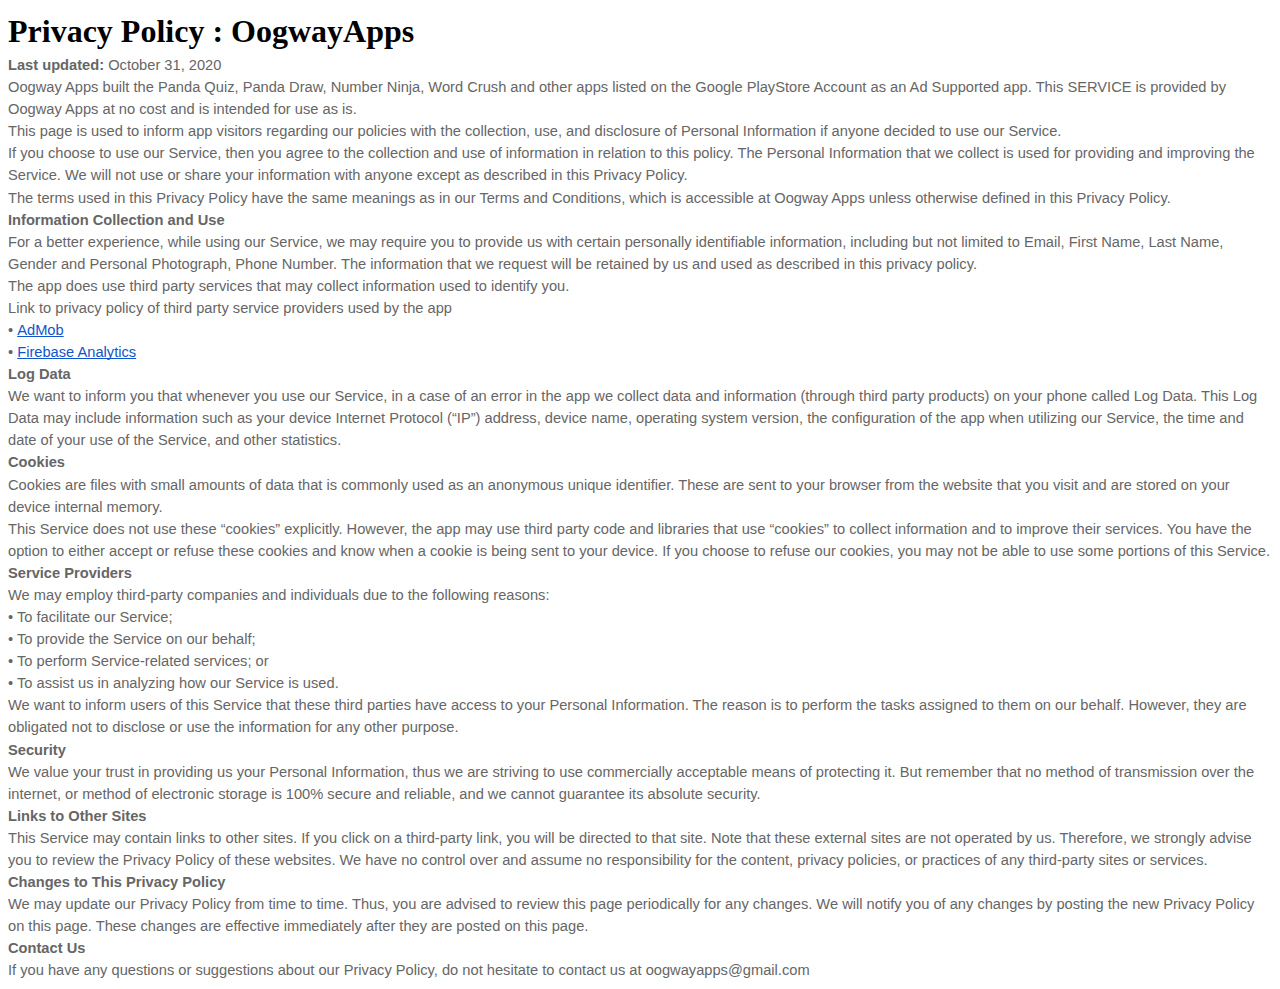
==== privacy/index.html @ 04e35fe3 "Added WORD CRUSH url & privacypolicy" ====
<!DOCTYPE html>
<html lang="en">
  <head>
    <meta charset="UTF-8" />
    <meta name="viewport" content="width=device-width, initial-scale=1.0" />
    <title>Privacy Policy of OogwayApps</title>
    <link rel="stylesheet" href="/css/privacy.css" />
  </head>
  <body>
    <h1
      dir="ltr"
      style="line-height: 1.44; margin-top: 0pt; margin-bottom: 0pt"
    >
      <span class="pageHeader">Privacy Policy : OogwayApps</span>
    </h1>
    <p dir="ltr" style="line-height: 1.38; margin-top: 0pt; margin-bottom: 0pt">
      <span
        style="
          font-size: 11pt;
          font-family: Roboto, sans-serif;
          color: #666666;
          background-color: transparent;
          font-weight: 700;
          font-style: normal;
          font-variant: normal;
          text-decoration: none;
          vertical-align: baseline;
        "
        >Last updated:</span
      ><span
        style="
          font-size: 11pt;
          font-family: Roboto, sans-serif;
          color: #666666;
          background-color: transparent;
          font-weight: 400;
          font-style: normal;
          font-variant: normal;
          text-decoration: none;
          vertical-align: baseline;
        "
        >&nbsp;October 31, 2020</span
      >
    </p>
    <div class="br"></div>
    <div class="br"></div>

    <p dir="ltr" style="line-height: 1.38; margin-top: 0pt; margin-bottom: 0pt">
      <span
        style="
          font-size: 11pt;
          font-family: Roboto, sans-serif;
          color: #666666;
          background-color: transparent;
          font-weight: 400;
          font-style: normal;
          font-variant: normal;
          text-decoration: none;
          vertical-align: baseline;
        "
        >Oogway Apps built the Panda Quiz, Panda Draw, Number Ninja, Word Crush and other
        apps listed on the Google PlayStore Account as an Ad Supported app. This
        SERVICE is provided by Oogway Apps at no cost and is intended for use as
        is.</span
      >
    </p>
    <div class="br"></div>
    <p dir="ltr" style="line-height: 1.38; margin-top: 0pt; margin-bottom: 0pt">
      <span
        style="
          font-size: 11pt;
          font-family: Roboto, sans-serif;
          color: #666666;
          background-color: transparent;
          font-weight: 400;
          font-style: normal;
          font-variant: normal;
          text-decoration: none;
          vertical-align: baseline;
        "
        >This page is used to inform app visitors regarding our policies with
        the collection, use, and disclosure of Personal Information if anyone
        decided to use our Service.</span
      >
    </p>
    <div class="br"></div>
    <p dir="ltr" style="line-height: 1.38; margin-top: 0pt; margin-bottom: 0pt">
      <span
        style="
          font-size: 11pt;
          font-family: Roboto, sans-serif;
          color: #666666;
          background-color: transparent;
          font-weight: 400;
          font-style: normal;
          font-variant: normal;
          text-decoration: none;
          vertical-align: baseline;
        "
        >If you choose to use our Service, then you agree to the collection and
        use of information in relation to this policy. The Personal Information
        that we collect is used for providing and improving the Service. We will
        not use or share your information with anyone except as described in
        this Privacy Policy.</span
      >
    </p>
    <div class="br"></div>
    <p dir="ltr" style="line-height: 1.38; margin-top: 0pt; margin-bottom: 0pt">
      <span
        style="
          font-size: 11pt;
          font-family: Roboto, sans-serif;
          color: #666666;
          background-color: transparent;
          font-weight: 400;
          font-style: normal;
          font-variant: normal;
          text-decoration: none;
          vertical-align: baseline;
        "
        >The terms used in this Privacy Policy have the same meanings as in our
        Terms and Conditions, which is accessible at Oogway Apps unless
        otherwise defined in this Privacy Policy.</span
      >
    </p>
    <div class="br"></div>
    <div class="br"></div>
    <p dir="ltr" style="line-height: 1.38; margin-top: 0pt; margin-bottom: 0pt">
      <span
        style="
          font-size: 11pt;
          font-family: Roboto, sans-serif;
          color: #666666;
          background-color: transparent;
          font-weight: 700;
          font-style: normal;
          font-variant: normal;
          text-decoration: none;
          vertical-align: baseline;
        "
        >Information Collection and Use</span
      >
    </p>
    <div class="br"></div>
    <p dir="ltr" style="line-height: 1.38; margin-top: 0pt; margin-bottom: 0pt">
      <span
        style="
          font-size: 11pt;
          font-family: Roboto, sans-serif;
          color: #666666;
          background-color: transparent;
          font-weight: 400;
          font-style: normal;
          font-variant: normal;
          text-decoration: none;
          vertical-align: baseline;
        "
        >For a better experience, while using our Service, we may require you to
        provide us with certain personally identifiable information, including
        but not limited to Email, First Name, Last Name, Gender and Personal
        Photograph, Phone Number. The information that we request will be
        retained by us and used as described in this privacy policy.</span
      >
    </p>
    <div class="br"></div>
    <p dir="ltr" style="line-height: 1.38; margin-top: 0pt; margin-bottom: 0pt">
      <span
        style="
          font-size: 11pt;
          font-family: Roboto, sans-serif;
          color: #666666;
          background-color: transparent;
          font-weight: 400;
          font-style: normal;
          font-variant: normal;
          text-decoration: none;
          vertical-align: baseline;
        "
        >The app does use third party services that may collect information used
        to identify you.</span
      >
    </p>
    <div class="br"></div>
    <p dir="ltr" style="line-height: 1.38; margin-top: 0pt; margin-bottom: 0pt">
      <span
        style="
          font-size: 11pt;
          font-family: Roboto, sans-serif;
          color: #666666;
          background-color: transparent;
          font-weight: 400;
          font-style: normal;
          font-variant: normal;
          text-decoration: none;
          vertical-align: baseline;
        "
        >Link to privacy policy of third party service providers used by the
        app</span
      >
    </p>
    <div class="br"></div>
    <p dir="ltr" style="line-height: 1.38; margin-top: 0pt; margin-bottom: 0pt">
      <span
        style="
          font-size: 11pt;
          font-family: Roboto, sans-serif;
          color: #666666;
          background-color: transparent;
          font-weight: 400;
          font-style: normal;
          font-variant: normal;
          text-decoration: none;
          vertical-align: baseline;
        "
        >&bull;&nbsp;</span
      ><a
        href="https://support.google.com/admob/answer/6128543?hl=en"
        style="text-decoration: none"
        ><span
          style="
            font-size: 11pt;
            font-family: Roboto, sans-serif;
            color: #1155cc;
            background-color: transparent;
            font-weight: 400;
            font-style: normal;
            font-variant: normal;
            text-decoration: underline;
            -webkit-text-decoration-skip: none;
            text-decoration-skip-ink: none;
            vertical-align: baseline;
            white-space: pre;
            white-space: pre-wrap;
          "
          >AdMob</span
        ></a
      >
    </p>
    <p dir="ltr" style="line-height: 1.38; margin-top: 0pt; margin-bottom: 0pt">
      <span
        style="
          font-size: 11pt;
          font-family: Roboto, sans-serif;
          color: #666666;
          background-color: transparent;
          font-weight: 400;
          font-style: normal;
          font-variant: normal;
          text-decoration: none;
          vertical-align: baseline;
        "
        >&bull;&nbsp;</span
      ><a
        href="https://firebase.google.com/policies/analytics"
        style="text-decoration: none"
        ><span
          style="
            font-size: 11pt;
            font-family: Roboto, sans-serif;
            color: #1155cc;
            background-color: transparent;
            font-weight: 400;
            font-style: normal;
            font-variant: normal;
            text-decoration: underline;
            -webkit-text-decoration-skip: none;
            text-decoration-skip-ink: none;
            vertical-align: baseline;
            white-space: pre;
            white-space: pre-wrap;
          "
          >Firebase Analytics</span
        ></a
      >
    </p>
    <div class="br"></div>
    <div class="br"></div>
    <p dir="ltr" style="line-height: 1.38; margin-top: 0pt; margin-bottom: 0pt">
      <span
        style="
          font-size: 11pt;
          font-family: Roboto, sans-serif;
          color: #666666;
          background-color: transparent;
          font-weight: 700;
          font-style: normal;
          font-variant: normal;
          text-decoration: none;
          vertical-align: baseline;
        "
        >Log Data</span
      >
    </p>
    <div class="br"></div>
    <p dir="ltr" style="line-height: 1.38; margin-top: 0pt; margin-bottom: 0pt">
      <span
        style="
          font-size: 11pt;
          font-family: Roboto, sans-serif;
          color: #666666;
          background-color: transparent;
          font-weight: 400;
          font-style: normal;
          font-variant: normal;
          text-decoration: none;
          vertical-align: baseline;
        "
        >We want to inform you that whenever you use our Service, in a case of
        an error in the app we collect data and information (through third party
        products) on your phone called Log Data. This Log Data may include
        information such as your device Internet Protocol (&ldquo;IP&rdquo;)
        address, device name, operating system version, the configuration of the
        app when utilizing our Service, the time and date of your use of the
        Service, and other statistics.</span
      >
    </p>
    <div class="br"></div>
    <div class="br"></div>
    <p dir="ltr" style="line-height: 1.38; margin-top: 0pt; margin-bottom: 0pt">
      <span
        style="
          font-size: 11pt;
          font-family: Roboto, sans-serif;
          color: #666666;
          background-color: transparent;
          font-weight: 700;
          font-style: normal;
          font-variant: normal;
          text-decoration: none;
          vertical-align: baseline;
        "
        >Cookies</span
      >
    </p>
    <div class="br"></div>
    <p dir="ltr" style="line-height: 1.38; margin-top: 0pt; margin-bottom: 0pt">
      <span
        style="
          font-size: 11pt;
          font-family: Roboto, sans-serif;
          color: #666666;
          background-color: transparent;
          font-weight: 400;
          font-style: normal;
          font-variant: normal;
          text-decoration: none;
          vertical-align: baseline;
        "
        >Cookies are files with small amounts of data that is commonly used as
        an anonymous unique identifier. These are sent to your browser from the
        website that you visit and are stored on your device internal
        memory.</span
      >
    </p>
    <div class="br"></div>
    <p dir="ltr" style="line-height: 1.38; margin-top: 0pt; margin-bottom: 0pt">
      <span
        style="
          font-size: 11pt;
          font-family: Roboto, sans-serif;
          color: #666666;
          background-color: transparent;
          font-weight: 400;
          font-style: normal;
          font-variant: normal;
          text-decoration: none;
          vertical-align: baseline;
        "
        >This Service does not use these &ldquo;cookies&rdquo; explicitly.
        However, the app may use third party code and libraries that use
        &ldquo;cookies&rdquo; to collect information and to improve their
        services. You have the option to either accept or refuse these cookies
        and know when a cookie is being sent to your device. If you choose to
        refuse our cookies, you may not be able to use some portions of this
        Service.</span
      >
    </p>
    <div class="br"></div>
    <div class="br"></div>
    <p dir="ltr" style="line-height: 1.38; margin-top: 0pt; margin-bottom: 0pt">
      <span
        style="
          font-size: 11pt;
          font-family: Roboto, sans-serif;
          color: #666666;
          background-color: transparent;
          font-weight: 700;
          font-style: normal;
          font-variant: normal;
          text-decoration: none;
          vertical-align: baseline;
        "
        >Service Providers</span
      >
    </p>
    <div class="br"></div>
    <p dir="ltr" style="line-height: 1.38; margin-top: 0pt; margin-bottom: 0pt">
      <span
        style="
          font-size: 11pt;
          font-family: Roboto, sans-serif;
          color: #666666;
          background-color: transparent;
          font-weight: 400;
          font-style: normal;
          font-variant: normal;
          text-decoration: none;
          vertical-align: baseline;
        "
        >We may employ third-party companies and individuals due to the
        following reasons:</span
      >
    </p>
    <div class="br"></div>
    <p dir="ltr" style="line-height: 1.38; margin-top: 0pt; margin-bottom: 0pt">
      <span
        style="
          font-size: 11pt;
          font-family: Roboto, sans-serif;
          color: #666666;
          background-color: transparent;
          font-weight: 400;
          font-style: normal;
          font-variant: normal;
          text-decoration: none;
          vertical-align: baseline;
        "
        >&bull; To facilitate our Service;</span
      >
    </p>
    <p dir="ltr" style="line-height: 1.38; margin-top: 0pt; margin-bottom: 0pt">
      <span
        style="
          font-size: 11pt;
          font-family: Roboto, sans-serif;
          color: #666666;
          background-color: transparent;
          font-weight: 400;
          font-style: normal;
          font-variant: normal;
          text-decoration: none;
          vertical-align: baseline;
        "
        >&bull; To provide the Service on our behalf;</span
      >
    </p>
    <p dir="ltr" style="line-height: 1.38; margin-top: 0pt; margin-bottom: 0pt">
      <span
        style="
          font-size: 11pt;
          font-family: Roboto, sans-serif;
          color: #666666;
          background-color: transparent;
          font-weight: 400;
          font-style: normal;
          font-variant: normal;
          text-decoration: none;
          vertical-align: baseline;
        "
        >&bull; To perform Service-related services; or</span
      >
    </p>
    <p dir="ltr" style="line-height: 1.38; margin-top: 0pt; margin-bottom: 0pt">
      <span
        style="
          font-size: 11pt;
          font-family: Roboto, sans-serif;
          color: #666666;
          background-color: transparent;
          font-weight: 400;
          font-style: normal;
          font-variant: normal;
          text-decoration: none;
          vertical-align: baseline;
        "
        >&bull; To assist us in analyzing how our Service is used.</span
      >
    </p>
    <div class="br"></div>
    <p dir="ltr" style="line-height: 1.38; margin-top: 0pt; margin-bottom: 0pt">
      <span
        style="
          font-size: 11pt;
          font-family: Roboto, sans-serif;
          color: #666666;
          background-color: transparent;
          font-weight: 400;
          font-style: normal;
          font-variant: normal;
          text-decoration: none;
          vertical-align: baseline;
        "
        >We want to inform users of this Service that these third parties have
        access to your Personal Information. The reason is to perform the tasks
        assigned to them on our behalf. However, they are obligated not to
        disclose or use the information for any other purpose.</span
      >
    </p>
    <div class="br"></div>
    <div class="br"></div>
    <p dir="ltr" style="line-height: 1.38; margin-top: 0pt; margin-bottom: 0pt">
      <span
        style="
          font-size: 11pt;
          font-family: Roboto, sans-serif;
          color: #666666;
          background-color: transparent;
          font-weight: 700;
          font-style: normal;
          font-variant: normal;
          text-decoration: none;
          vertical-align: baseline;
        "
        >Security</span
      >
    </p>
    <div class="br"></div>
    <p dir="ltr" style="line-height: 1.38; margin-top: 0pt; margin-bottom: 0pt">
      <span
        style="
          font-size: 11pt;
          font-family: Roboto, sans-serif;
          color: #666666;
          background-color: transparent;
          font-weight: 400;
          font-style: normal;
          font-variant: normal;
          text-decoration: none;
          vertical-align: baseline;
        "
        >We value your trust in providing us your Personal Information, thus we
        are striving to use commercially acceptable means of protecting it. But
        remember that no method of transmission over the internet, or method of
        electronic storage is 100% secure and reliable, and we cannot guarantee
        its absolute security.</span
      >
    </p>
    <div class="br"></div>
    <div class="br"></div>
    <p dir="ltr" style="line-height: 1.38; margin-top: 0pt; margin-bottom: 0pt">
      <span
        style="
          font-size: 11pt;
          font-family: Roboto, sans-serif;
          color: #666666;
          background-color: transparent;
          font-weight: 700;
          font-style: normal;
          font-variant: normal;
          text-decoration: none;
          vertical-align: baseline;
        "
        >Links to Other Sites</span
      >
    </p>
    <div class="br"></div>
    <p dir="ltr" style="line-height: 1.38; margin-top: 0pt; margin-bottom: 0pt">
      <span
        style="
          font-size: 11pt;
          font-family: Roboto, sans-serif;
          color: #666666;
          background-color: transparent;
          font-weight: 400;
          font-style: normal;
          font-variant: normal;
          text-decoration: none;
          vertical-align: baseline;
        "
        >This Service may contain links to other sites. If you click on a
        third-party link, you will be directed to that site. Note that these
        external sites are not operated by us. Therefore, we strongly advise you
        to review the Privacy Policy of these websites. We have no control over
        and assume no responsibility for the content, privacy policies, or
        practices of any third-party sites or services.</span
      >
    </p>
    <div class="br"></div>
    <div class="br"></div>
    <p dir="ltr" style="line-height: 1.38; margin-top: 0pt; margin-bottom: 0pt">
      <span
        style="
          font-size: 11pt;
          font-family: Roboto, sans-serif;
          color: #666666;
          background-color: transparent;
          font-weight: 700;
          font-style: normal;
          font-variant: normal;
          text-decoration: none;
          vertical-align: baseline;
        "
        >Changes to This Privacy Policy</span
      >
    </p>
    <div class="br"></div>
    <p dir="ltr" style="line-height: 1.38; margin-top: 0pt; margin-bottom: 0pt">
      <span
        style="
          font-size: 11pt;
          font-family: Roboto, sans-serif;
          color: #666666;
          background-color: transparent;
          font-weight: 400;
          font-style: normal;
          font-variant: normal;
          text-decoration: none;
          vertical-align: baseline;
        "
        >We may update our Privacy Policy from time to time. Thus, you are
        advised to review this page periodically for any changes. We will notify
        you of any changes by posting the new Privacy Policy on this page. These
        changes are effective immediately after they are posted on this
        page.</span
      >
    </p>
    <div class="br"></div>
    <div class="br"></div>
    <p dir="ltr" style="line-height: 1.38; margin-top: 0pt; margin-bottom: 0pt">
      <span
        style="
          font-size: 11pt;
          font-family: Roboto, sans-serif;
          color: #666666;
          background-color: transparent;
          font-weight: 700;
          font-style: normal;
          font-variant: normal;
          text-decoration: none;
          vertical-align: baseline;
        "
        >Contact Us</span
      >
    </p>
    <div class="br"></div>
    <p dir="ltr" style="line-height: 1.38; margin-top: 0pt; margin-bottom: 0pt">
      <span
        style="
          font-size: 11pt;
          font-family: Roboto, sans-serif;
          color: #666666;
          background-color: transparent;
          font-weight: 400;
          font-style: normal;
          font-variant: normal;
          text-decoration: none;
          vertical-align: baseline;
        "
        >If you have any questions or suggestions about our Privacy Policy, do
        not hesitate to contact us at oogwayapps@gmail.com</span
      >
    </p>
    <div class="br"></div>
    <div class="br"></div>
  </body>
</html>
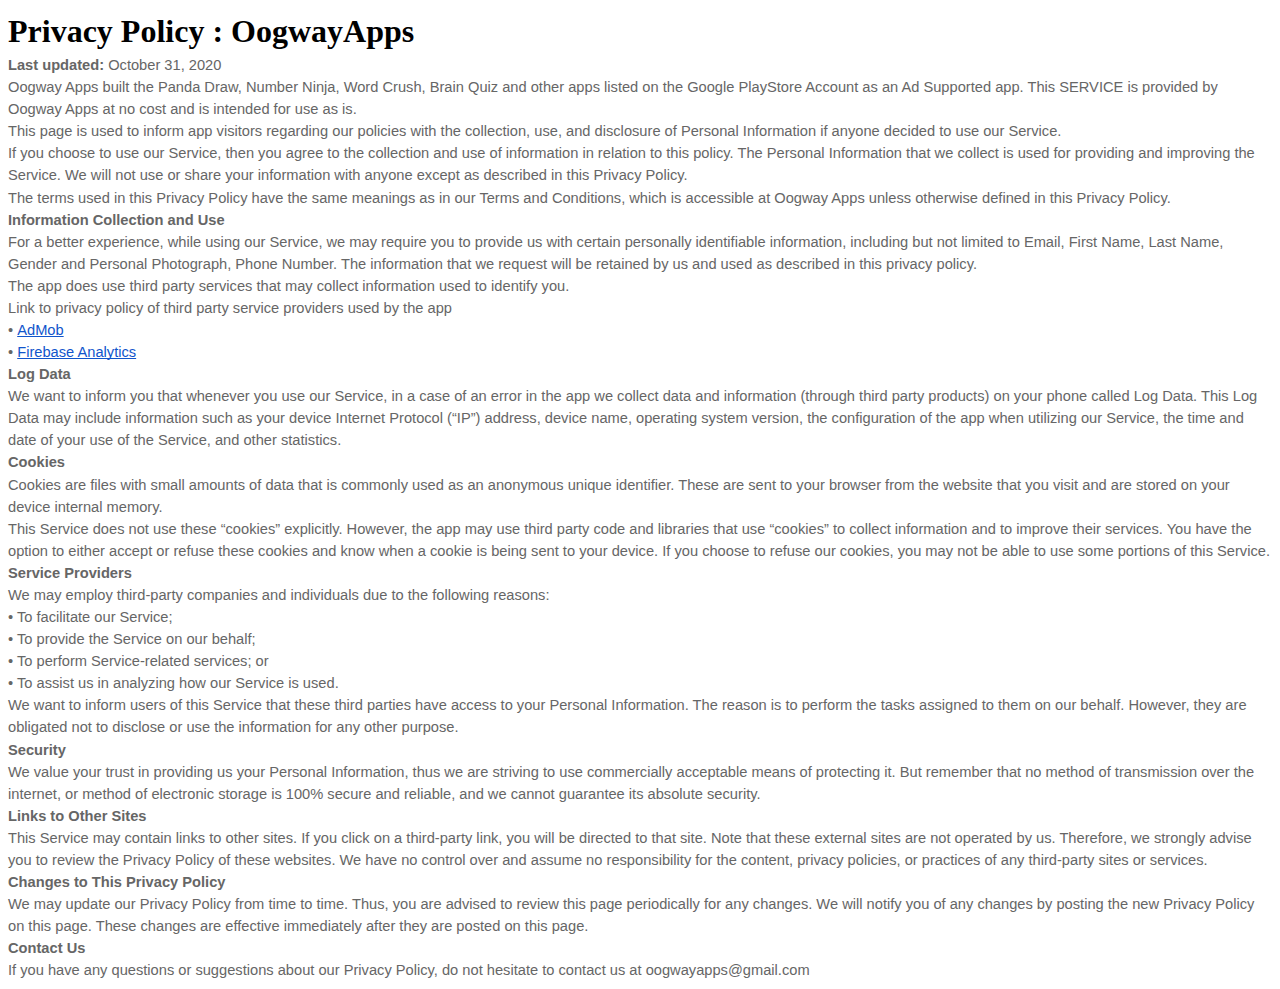
==== commit 0c0da078: "new design & panda draw" ====
--- a/privacy/index.html
+++ b/privacy/index.html
@@ -58,7 +58,7 @@
           text-decoration: none;
           vertical-align: baseline;
         "
-        >Oogway Apps built the Panda Quiz, Panda Draw, Number Ninja, Word Crush and other
+        >Oogway Apps built the Panda Draw, Number Ninja, Word Crush, Brain Quiz and other
         apps listed on the Google PlayStore Account as an Ad Supported app. This
         SERVICE is provided by Oogway Apps at no cost and is intended for use as
         is.</span
